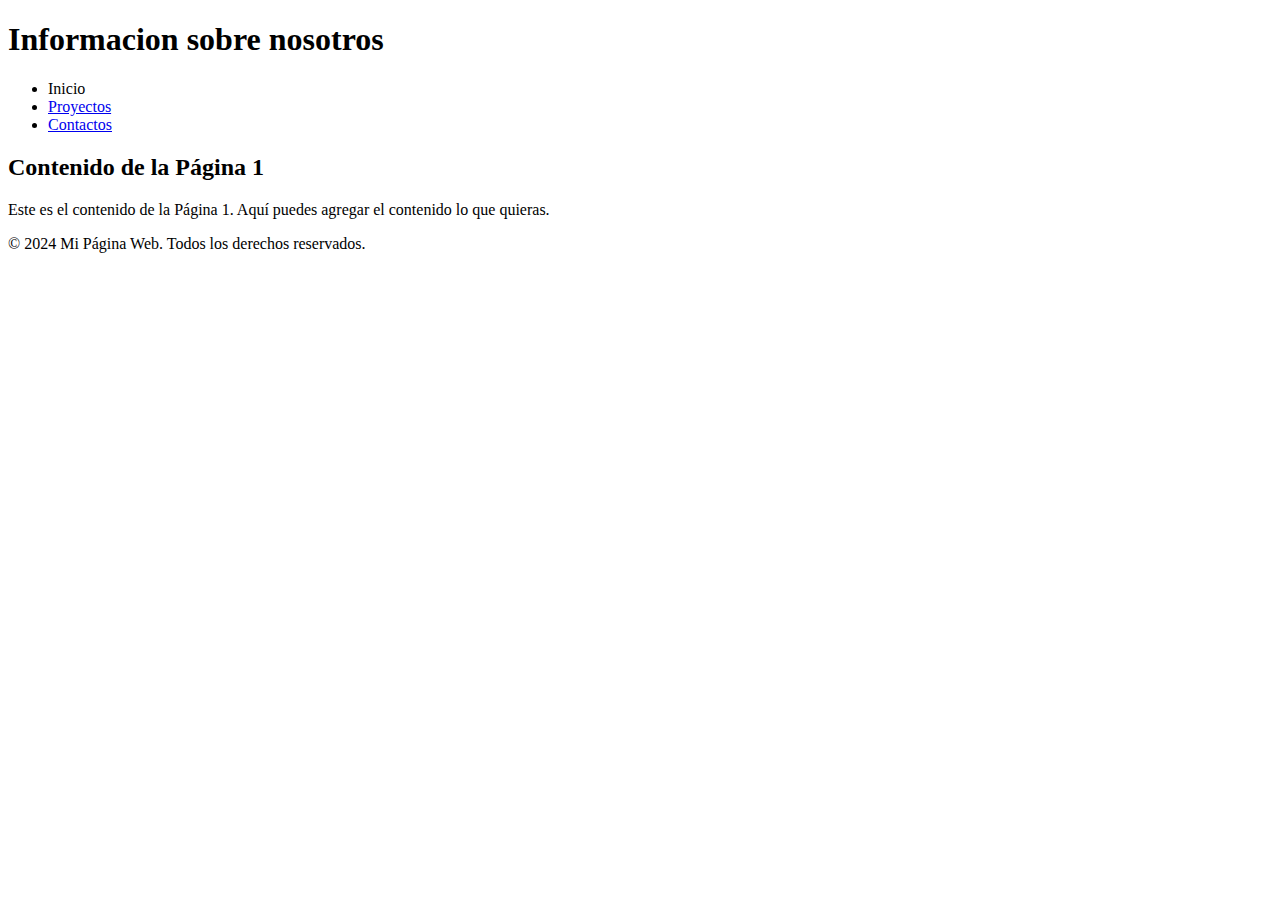
==== Inicio/pagina1.html @ aa65b7db "Actualizacion 3" ====
<!DOCTYPE html>
<html lang="es">
<head>
    <meta charset="UTF-8">
    <meta name="viewport" content="width=device-width, initial-scale=1.0">
    <title>¿Quienes somos?</title>
    <link rel="stylesheet" href="styles2.css">
</head>
<body>
    <header>
        <h1>Informacion sobre nosotros</h1>
        <nav>
            <ul>
                <li><a onclick="location.href='index.html'">Inicio</a></li>
                <li><a href="pagina2.html">Proyectos</a></li>
                <li><a href="pagina3.html">Contactos</a></li>
            </ul>
        </nav>
    </header>

    <main>
        <section id="contenido">
            <h2>Contenido de la Página 1</h2>
            <p>Este es el contenido de la Página 1. Aquí puedes agregar el contenido lo que quieras.</p>
        </section>
        <!-- Nota: Aquí ya no habrá botones -->
    </main>

    <footer>
        <p>&copy; 2024 Mi Página Web. Todos los derechos reservados.</p>
    </footer>
</body>
</html>
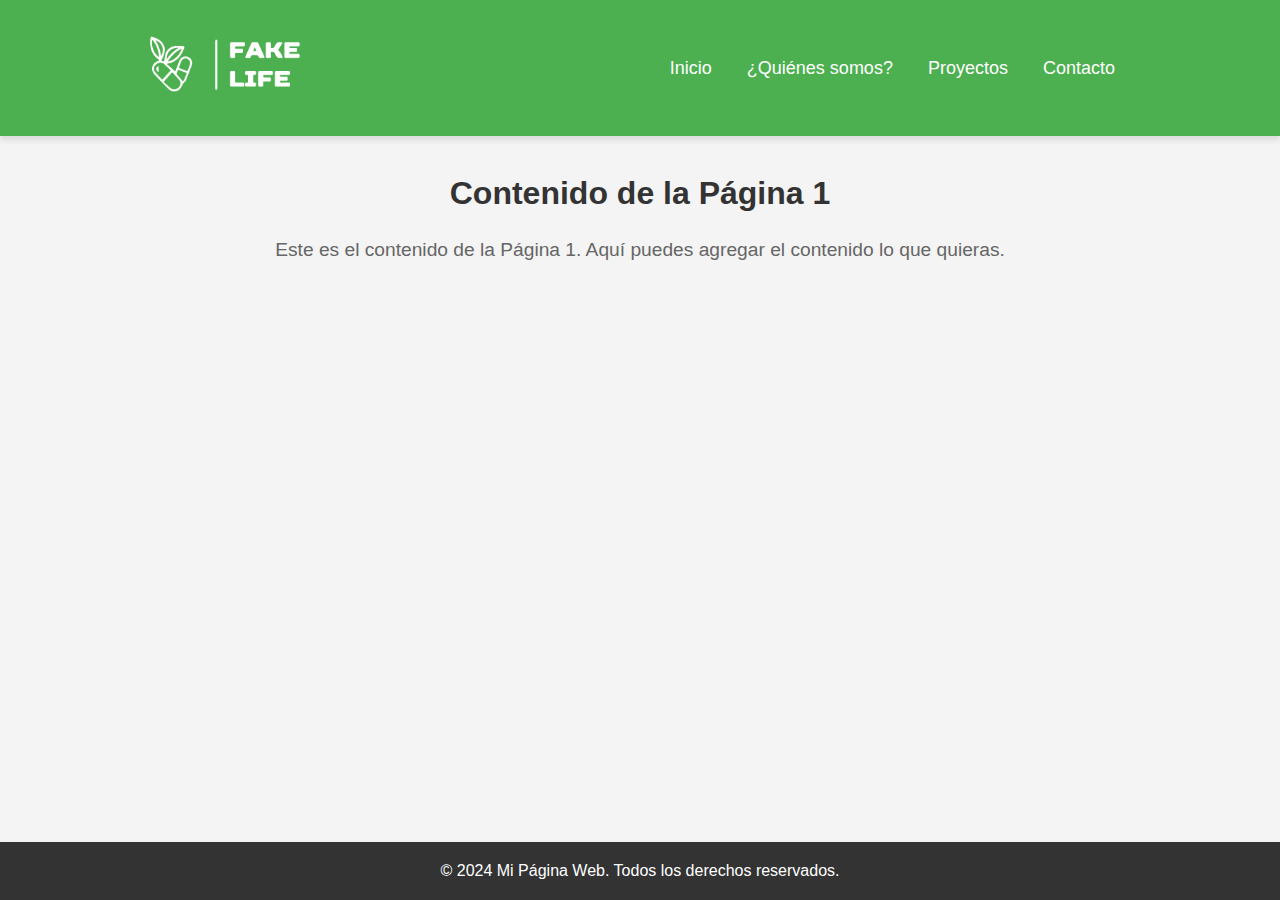
==== commit a4da95ec: "Pag3 y Css nuevo" ====
--- a/Inicio/pagina1.html
+++ b/Inicio/pagina1.html
@@ -3,21 +3,24 @@
 <head>
     <meta charset="UTF-8">
     <meta name="viewport" content="width=device-width, initial-scale=1.0">
-    <title>¿Quienes somos?</title>
-    <link rel="stylesheet" href="styles2.css">
+    <title>Fake Life</title>
+    <link rel="stylesheet" href="styles3.css">
 </head>
+  
 <body>
     <header>
-        <h1>Informacion sobre nosotros</h1>
-        <nav>
-            <ul>
-                <li><a onclick="location.href='index.html'">Inicio</a></li>
+        <nav class="navbar">
+            <div class="logo">
+                <a href="index.html"><img src="/logo.png" width="150px" alt="Logo"></a>
+            </div>
+            <ul class="nav-links">
+                <li><a href="index.html">Inicio</a></li>
+                <li><a href="pagina1.html">¿Quiénes somos?</a></li>
                 <li><a href="pagina2.html">Proyectos</a></li>
-                <li><a href="pagina3.html">Contactos</a></li>
+                <li><a href="pagina3.html">Contacto</a></li>
             </ul>
         </nav>
     </header>
-
     <main>
         <section id="contenido">
             <h2>Contenido de la Página 1</h2>
--- a/Inicio/styles3.css
+++ b/Inicio/styles3.css
@@ -0,0 +1,189 @@
+* {
+    margin: 0;
+    padding: 0;
+    box-sizing: border-box;
+}
+
+body {
+    font-family: Arial, sans-serif;
+    line-height: 1.6;
+    background-color: #f4f4f4;
+    color: #333;
+    display: flex;
+    flex-direction: column;
+    min-height: 100vh;
+}
+
+header {
+    background-color: #4CAF50;
+    color: white;
+    padding: 1rem 0;
+    text-align: center;
+    box-shadow: 0 4px 6px rgba(0, 0, 0, 0.1);
+}
+
+.navbar {
+    display: flex;
+    align-items: center;
+    justify-content: space-between;
+    padding: 20px 150px;
+}
+
+.nav-links {
+    list-style: none;
+    margin: 0;
+    padding: 0;
+    display: flex;
+    text-decoration: none;
+
+}
+
+.nav-links li {
+    margin-left: 20px;
+}
+
+.nav-links a {
+    color: white;
+    text-decoration: none;
+    font-size: 18px;
+    transition: color 0.3s, border-bottom 0.3s;
+}
+
+.nav-links a:hover {
+    color: #9BDCB8;
+    border-bottom: 2px solid #00796b;
+}
+header h1 {
+    margin-bottom: 0.5rem;
+}
+
+nav ul {
+    list-style: none;
+    display: flex;
+    justify-content: center;
+    margin-top: 1rem;
+}
+
+nav ul li {
+    margin: 0 15px;
+}
+
+nav ul li a {
+    color: white;
+    text-decoration: none;
+    font-size: 1.2rem;
+    transition: color 0.3s ease, text-decoration 0.3s ease;
+}
+
+nav ul li a:hover {
+    text-decoration: underline;
+    color: #e0e0e0;
+}
+
+main {
+    padding: 2rem;
+    text-align: center;
+    flex: 1;
+}
+
+.contact-container {
+    display: flex;
+    justify-content: center;
+    align-items: center;
+    gap: 120px;
+    width: 90%;
+    margin: 20px auto;
+}
+
+.contact-image,
+.contact-form {
+    flex: 1;
+    min-width: 0;
+    height: 470px; 
+}
+
+.contact-image img {
+    width: 100%; 
+    height: 100%;
+    object-fit: cover; 
+    border-radius: 8px;
+}
+
+.contact-form {
+    display: flex;
+    flex-direction: column;
+    padding: 20px;
+    background-color: #fff;
+    border-radius: 8px;
+    box-shadow: 0 2px 4px rgba(0, 0, 0, 0.1);
+}
+
+.contact-form h2 {
+    margin-bottom: 20px;
+}
+
+.form-group {
+    margin-bottom: 20px;
+}
+
+.form-group label {
+    display: block;
+    margin-bottom: 5px;
+    font-weight: bold;
+}
+
+.form-group input,
+.form-group textarea {
+    width: 100%;
+    padding: 10px;
+    border: 1px solid #ddd;
+    border-radius: 4px;
+}
+
+.form-group textarea {
+    resize: vertical; 
+}
+
+button {
+    padding: 10px 20px;
+    border: none;
+    background-color: #4CAF50;
+    color: white;
+    font-size: 16px;
+    cursor: pointer;
+    border-radius: 4px;
+}
+
+button:hover {
+    background-color: #45a049;
+}
+
+main h2 {
+    margin-bottom: 1rem;
+    font-size: 2rem;
+}
+
+main p {
+    font-size: 1.2rem;
+    color: #666;
+}
+
+footer {
+    background-color: #333;
+    color: white;
+    text-align: center;
+    padding: 1rem 0;
+    margin-top: 2rem;
+    width: 100%;
+}
+
+@media (max-width: 768px) {
+    nav ul {
+        flex-direction: column;
+        align-items: center;
+    }
+
+    nav ul li {
+        margin: 10px 0;
+    }
+}
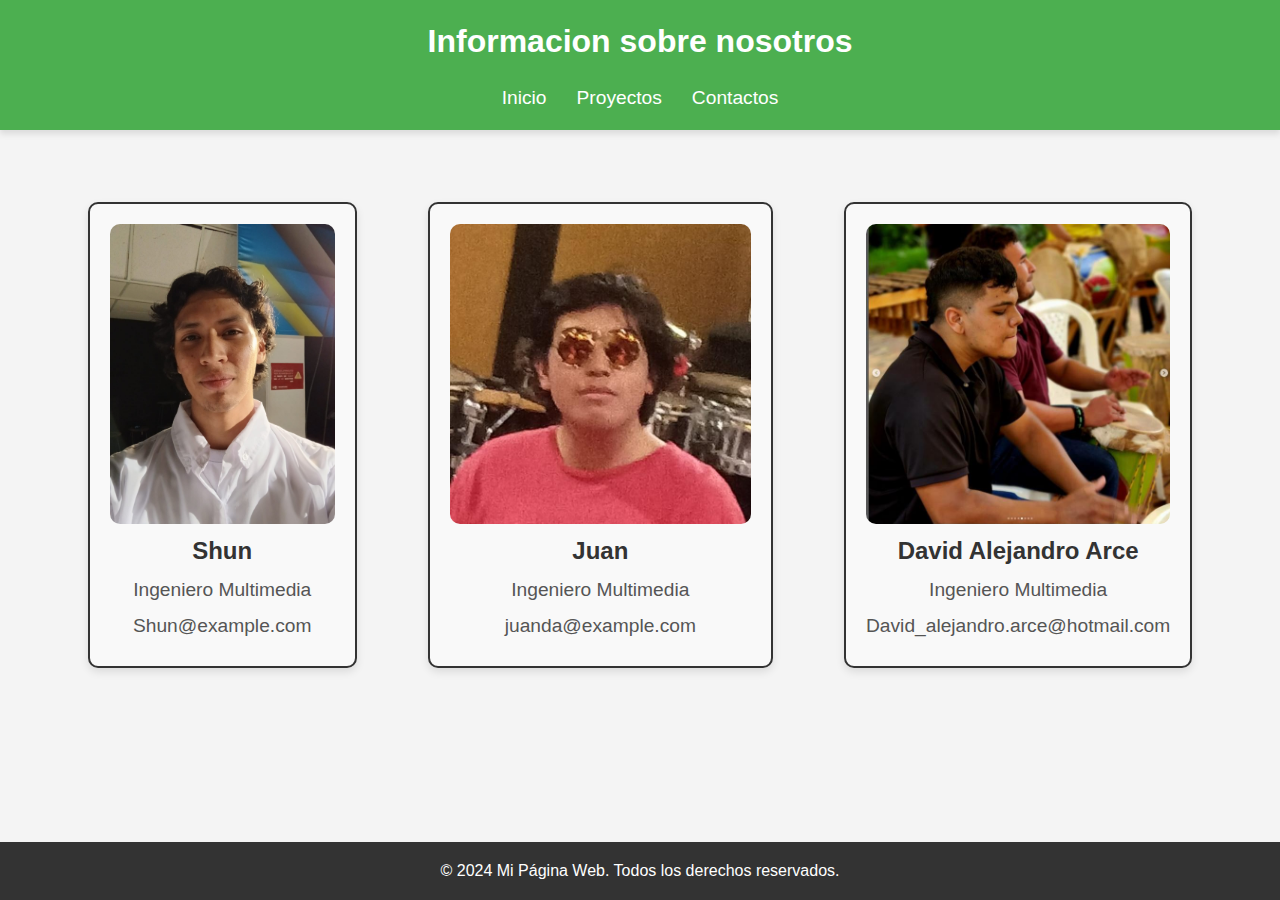
==== commit cd8b9571: "actualizacion" ====
--- a/Inicio/pagina1.html
+++ b/Inicio/pagina1.html
@@ -3,29 +3,47 @@
 <head>
     <meta charset="UTF-8">
     <meta name="viewport" content="width=device-width, initial-scale=1.0">
-    <title>Fake Life</title>
+    <title>¿Quienes somos?</title>
     <link rel="stylesheet" href="styles3.css">
 </head>
-  
 <body>
     <header>
-        <nav class="navbar">
-            <div class="logo">
-                <a href="index.html"><img src="/logo.png" width="150px" alt="Logo"></a>
-            </div>
-            <ul class="nav-links">
-                <li><a href="index.html">Inicio</a></li>
-                <li><a href="pagina1.html">¿Quiénes somos?</a></li>
+        <h1>Informacion sobre nosotros</h1>
+        <nav>
+            <ul>
+                <li><a onclick="location.href='index.html'">Inicio</a></li>
                 <li><a href="pagina2.html">Proyectos</a></li>
-                <li><a href="pagina3.html">Contacto</a></li>
+                <li><a href="pagina3.html">Contactos</a></li>
             </ul>
         </nav>
+
+        
+    
     </header>
+
     <main>
         <section id="contenido">
-            <h2>Contenido de la Página 1</h2>
-            <p>Este es el contenido de la Página 1. Aquí puedes agregar el contenido lo que quieras.</p>
-        </section>
+            <div class="contenedor-tarjetas">
+                <div class="tarjeta">
+                    <img src="/Shun.jpg" alt="Foto de shun">
+                    <h2>Shun</h2>
+                    <p>Ingeniero Multimedia</p>
+                    <p>Shun@example.com</p>
+                </div>
+                <div class="tarjeta">
+                    <img src ="/Juan.jpg" alt="Foto de Juan">
+                    <h2>Juan</h2>
+                    <p>Ingeniero Multimedia</p>
+                    <p>juanda@example.com</p>
+                </div>
+                <div class="tarjeta">
+                    <img src="/David.jpg" alt="Foto de David">
+                    <h2>David Alejandro Arce</h2>
+                    <p>Ingeniero Multimedia</p>
+                    <p>David_alejandro.arce@hotmail.com</p>
+                </div>
+            </div>
+             </section>
         <!-- Nota: Aquí ya no habrá botones -->
     </main>
 
@@ -33,4 +51,4 @@
         <p>&copy; 2024 Mi Página Web. Todos los derechos reservados.</p>
     </footer>
 </body>
-</html>
+</html>--- a/Inicio/styles3.css
+++ b/Inicio/styles3.css
@@ -144,18 +144,41 @@
     resize: vertical; 
 }
 
+
+
+/* Estilo del contenedor que contiene los botones */
+.container {
+    display: flex;
+    gap: 30px; /* Espacio entre los botones */
+}
+
+/* Estilo de los botones */
 button {
-    padding: 10px 20px;
+    padding: 30px 60px; /* Aumenta el tamaño de los botones */
     border: none;
     background-color: #4CAF50;
     color: white;
-    font-size: 16px;
+    font-size: 28px; /* Aumenta el tamaño de la fuente */
+    font-weight: bold;
     cursor: pointer;
-    border-radius: 4px;
+    border-radius: 8px;
+    box-shadow: 0 4px 6px rgba(0, 0, 0, 0.1);
+    transition: background-color 0.3s ease, transform 0.3s ease;
 }
 
 button:hover {
     background-color: #45a049;
+    transform: translateY(-2px);
+}
+
+button:active {
+    background-color: #3e8e41;
+    transform: translateY(0);
+}
+
+button:focus {
+    outline: none;
+    box-shadow: 0 0 0 4px rgba(72, 207, 107, 0.4);
 }
 
 main h2 {
@@ -187,3 +210,99 @@
         margin: 10px 0;
     }
 }
+
+/* Estilos para la tarjeta de presentación */
+.tarjeta {
+    border: 2px solid #333;
+    border-radius: 10px;
+    padding: 20px;
+    max-width: 400px;
+    background-color: #f9f9f9;
+    text-align: center;
+    margin: 20px auto;
+    box-shadow: 0 4px 8px rgba(0, 0, 0, 0.1);
+
+}
+
+/* Estilo para el nombre */
+.tarjeta h2 {
+    margin: 0;
+    font-size: 24px;
+    color: #333;
+}
+
+/* Estilo para el cargo */
+.tarjeta p {
+    margin: 5px 0;
+    color: #555;
+}
+
+.contenedor-tarjetas {
+    display: flex;
+    justify-content: space-around; /* Distribuye las tarjetas con espacio entre ellas */
+    margin: 20px;
+    
+}
+
+.contenedor-tarjetas img {
+    width: 100%; /* La imagen ocupará el 100% del ancho del contenedor */
+    height: 300px; /* Establece una altura fija para que todas las imágenes tengan la misma altura */
+    object-fit: cover; /* Asegura que la imagen cubra todo el espacio sin distorsión */
+    border-radius: 10px; /* Agrega esquinas redondeadas a la imagen */
+}
+
+#productos {
+    display: flex;
+    justify-content: space-around;
+    flex-wrap: wrap;
+    gap: 20px;
+}
+
+.producto {
+    background-color: white;
+    border-radius: 10px;
+    box-shadow: 0 4px 8px rgba(0, 0, 0, 0.1);
+    padding: 20px;
+    text-align: center;
+    flex: 1;
+    max-width: 300px;
+}
+
+.producto img {
+    max-width: 100%;
+    border-radius: 10px;
+    margin-bottom: 15px;
+}
+
+.producto h3 {
+    margin: 10px 0;
+    font-size: 18px;
+    font-weight: bold;
+}
+
+.producto p {
+    color: #666;
+    margin: 5px 0;
+}
+
+.producto .etiqueta {
+    background-color: #4CAF50;
+    color: white;
+    font-size: 14px;
+    font-weight: bold;
+    border-radius: 12px;
+    padding: 5px 10px;
+    position: absolute;
+    margin-top: 10px;
+    margin-left: 10px;
+}
+
+.producto .sabor {
+    background-color: #f5f5f5;
+    border-radius: 12px;
+    display: inline-block;
+    padding: 5px 10px;
+    margin-top: 10px;
+    color: #333;
+    font-size: 14px;
+}
